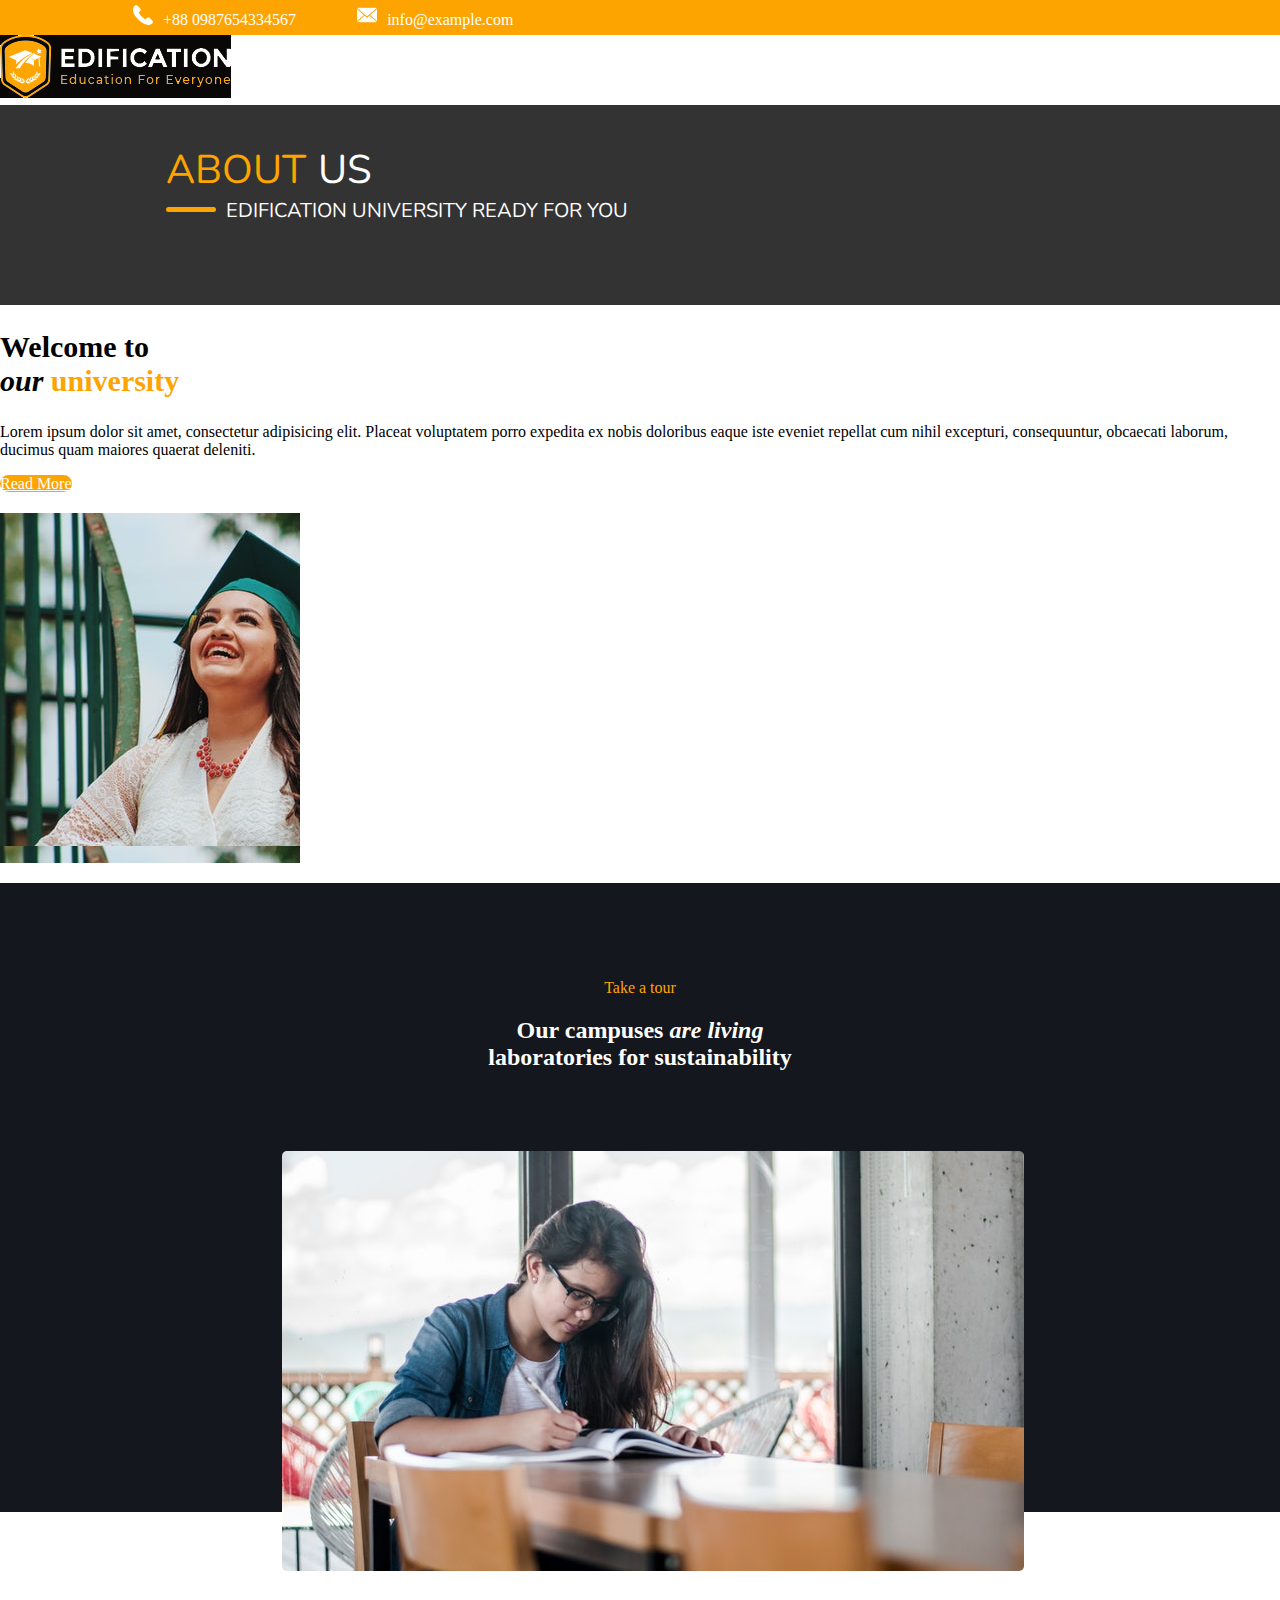
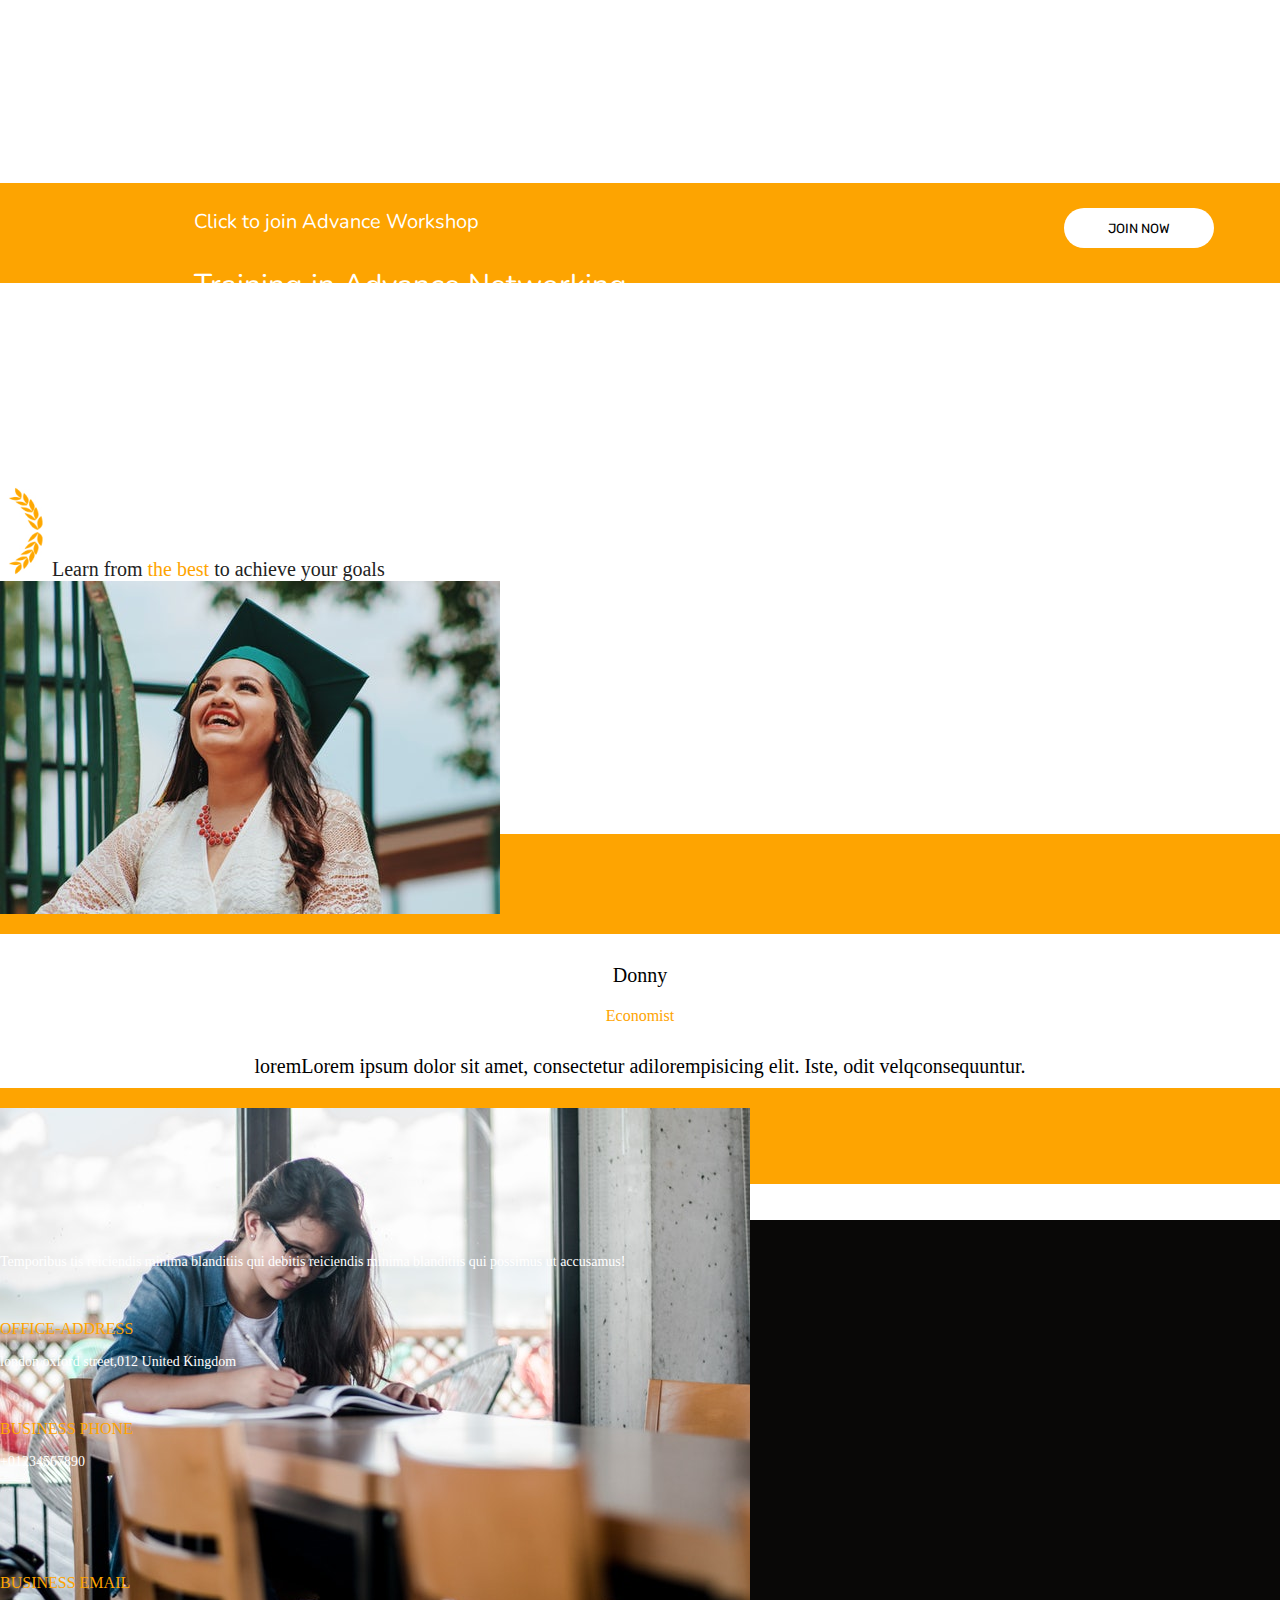
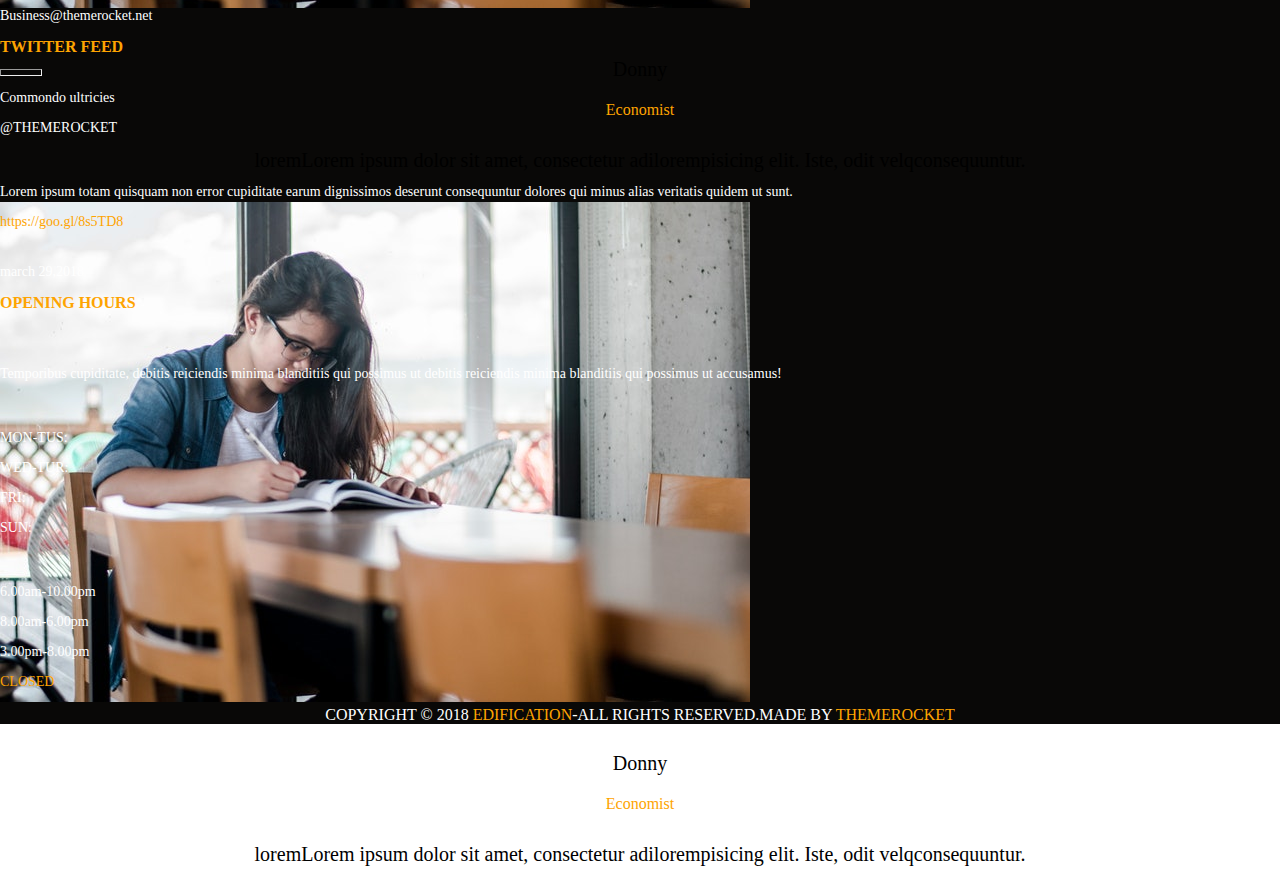
==== about.html @ 34a22690 "Added UI" ====
<html>

<head>
    <link href="https://fonts.googleapis.com/css?family=Nunito:400,700" rel="stylesheet">
    <link href="https://fonts.googleapis.com/css?family=Libre+Baskerville" rel="stylesheet">
    <link href="https://fonts.googleapis.com/css?family=Rubik" rel="stylesheet">

    <link rel="stylesheet" href="vendors/Bootstrap/css/bootstrap.min.css">
    <link rel="stylesheet" href="vendors/fontawesome/font-awesome-4.7.0/css/font-awesome.min.css">
    <link rel="stylesheet" href="css/stylesheet.css">
</head>

<body>
    <div class="header-strip">
        <div class="dot">
            <span class="icon"><img src="img/call-answer%20(1).png" height="20px" width="20px"></span><span class="number">+88 0987654334567</span>
            <span class="icon1"><img src="img/close-envelope.png" height="20px" width="20px"></span><span class="number">info@example.com</span>
        </div>
    </div>
    <nav class="navbar navbar navbar-inverse" style="border-radius: 0px;height:90px;">
        <!-- Brand and toggle get grouped for better mobile display -->
        <div class="container">
            <div class="navbar-header margin" style="border-radius: 0px;">
                <a class="navbar-brand" href="index.html"><img src="css/img/logo%20(1).png" class="image"></a>
            </div>

            <!-- Collect the nav links, forms, and other content for toggling -->
            <div class="collapse navbar-collapse navbar-ex1-collapse">

                <ul class="nav navbar-nav navbar-right change">

                    <li class="big"><a href="home.html" style="color:white;">HOME</a></li>
                    <li><a href="single-blog.html" style="color:white;">SINGLE-BLOG</a></li>
                    <li><a href="about.html" style="color:white;">ABOUT</a></li>
                    <li><a href="contact-us.html" style="color:white;">CONTACT</a></li>
                    <li><a href="blogpage.html" style="color:white;">BLOG</a></li>
                    <li><a href="story.html" style="color:white;">STORY</a></li>
                    <li><a href="#"><img src="css/img/shopping-cart-black-shape.png" height="20px" width="20px"></a></li>
                    <li><a href="#"><img src="css/img/musica-searcher.png" height="20px" width="20px"></a></li>



                </ul>


            </div>
            <!-- /.navbar-collapse -->
        </div>
    </nav>
    <div class="img-overlay">
        <div class="cover bg-parallax">
            <div class="overlay"></div>
            <div class="containers">
                <div class="something">
                    <div class="heading">
                        <span class="blog-text">ABOUT</span>&nbsp &nbsp<span class="blogs-text">US</span>
                    </div>
                    <div class="same-section">
                        <span class="add"></span><span class="text">EDIFICATION UNIVERSITY READY FOR YOU</span>
                    </div>

                </div>
            </div>
        </div>
    </div>
    <!--ABOUT SECTION-->
    <section id="about">
        <div class="container">
            <div class="row">
                <div class="about-cover">
                    <div class="col-md-5 col-md-offset-2">
                        <div class="about-heading">
                            <h2>Welcome to <br> <em>our</em> <span>university</span></h2>
                        </div>
                        <!--.about-heading-->
                        <div class="about-info">
                            <p>Lorem ipsum dolor sit amet, consectetur adipisicing elit. Placeat voluptatem porro expedita ex nobis doloribus eaque iste eveniet repellat cum nihil excepturi, consequuntur, obcaecati laborum, ducimus quam maiores quaerat deleniti.</p>
                        </div>
                        <!--.about-info-->
                        <div class="read-button">
                            <a href="" class="btn btn-sm btn-general" role="button">Read More</a>
                        </div>
                    </div>
                    <!--.col-md-6-->
                    <div class="col-md-5">
                        <div class="about-video">
                            <div class="box1">
                                <div class="social-icon">
                                    <i class="fa fa-play-circle-o fa-3x"></i>
                                </div>
                            </div>
                            <!--.box1-->
                        </div>
                        <!--.about-video-->
                    </div>
                    <!--.col-md-6-->
                </div>
                <!--.about-cover-->
            </div>
            <!--.row-->
        </div>
        <!--container-->
    </section>
    <!--END OF ABOUT SECTION-->
    <div class="clearfix"></div>
    <!--TOUR SECTION-->
    <section id="tour" class="tour-section">
        <div class="tour-cover">
            <div class="content-box">
                <p class="tour-line">Take a tour</p>
                <div class="tour-heading">
                    <h2>Our campuses <em> are living </em> <br> laboratories for sustainability</h2>
                </div>
                <!--.tour-heading-->
                <div class="box2">
                    <div class="social-icon">
                        <!--                       <img src="img/tour.jpg" alt="">-->
                        <i class="fa fa-play-circle-o fa-3x"></i>
                    </div>
                </div>
            </div>
        </div>
        <!--.tour-cover-->
    
    </section>
    <!--TOUR END OF SECTION-->
    <div class="clearfix"></div>

   <div class="joining" style="background: #fda401;">
   <div class="join-text">
    <p class="join">Click to join Advance Workshop</p>
    <p class="join1">Training in Advance Networking</p>
    </div>
    <button class="white-button">JOIN NOW</button>
 </div>
 <div class="clearfix"></div>
    <!--GOAL SECTION-->
    <section id="goal" class="your-goals">
       <div class="container">
               <div class="logo-cover">
              <img src="css/img/logo-1.PNG" alt="">
              <span class="logo-span-1">Learn from <span class="logo-span-2">the best</span> to achieve your goals</span>
           
          
          
        <div class="goals">
         <div class="goals-inner">
          
            <div class="row">
                <div class="col-md-3 col-md-offset-1">
                    
                     <div class="about-image-card img-responsive .small-bottom-margin">
                         <img src="css/img/img-5-graduate.jpg" class="img-responsive" alt="">
                     </div> <!-- about-image-->
                     <div class="cover1">
                     <div class="about-heading">
                        <p class="para">Donny</p>
                         <p class="para1"> economist</p>
                         
                         <p class="para2">loremLorem ipsum dolor sit amet, consectetur adilorempisicing elit. Iste, odit velqconsequuntur.</p>
                     </div><!-- about-heading-->
                 </div><!-- Col-md-3-->
            </div>
            
            
            
            <div class="col-md-3">
                    
                     <div class="about-image-card img-responsive .small-bottom-margin">
                         <img src="css/img/img-6girl-studying.jpg" class="img-responsive" alt="">
                     </div> <!-- about-image-->
                     <div class="cover1">
                     <div class="about-heading">
                        <p class="para">Donny</p>
                         <p class="para1"> economist</p>
                         
                         <p class="para2">loremLorem ipsum dolor sit amet, consectetur adilorempisicing elit. Iste, odit velqconsequuntur.</p>
                     </div><!-- about-heading-->
                 </div><!-- Col-md-3-->
            </div>
            
            
            
            <div class="col-md-3">
                    
                     <div class="about-image-card img-responsive .small-bottom-margin">
                         <img src="css/img/img-6girl-studying.jpg" class="img-responsive" alt="">
                     </div> <!-- about-image-->
                     <div class="cover1">
                     <div class="about-heading">
                        <p class="para">Donny</p>
                         <p class="para1"> economist</p>
                         
                         <p class="para2">loremLorem ipsum dolor sit amet, consectetur adilorempisicing elit. Iste, odit velqconsequuntur.</p>
                     </div><!-- about-heading-->
                 </div><!-- Col-md-3-->
            </div>
       </div>
       
       
       </div><!-- goals-inner -->
     </div><!--goals-->
           </div>
        </div>
    </section>
<br><br>
    <footer id="footer">
        <div class="footer-cover">
            <div class="container">
                <div class="row">
                    <div class="col-md-4">

                        <!--                   for logo-->
                        <div class="logo-cover">
                            
                        </div>
                        <!-- .heading-cover-->

                        <!--                  info  -->
                        <div class="desc-cover top-padding">
                            <div class="des">
                                <p class="ptext">Temporibus tis reiciendis minima blanditiis qui debitis reiciendis minima blanditiis qui possimus ut accusamus!</p>
                            </div>
                            <!--.desc-->
                        </div>
                        <!--.desc-cover-->

                        <!--               office-->
                        <div class="office top-padding">
                            <p class="header">office-address</p>
                            <p class="ptext">london oxford street,012 United Kingdom</p>
                        </div>
                        <!--.office-->


                        <!--               for phone numbers -->
                        <div class="col-sm-6 top-padding">
                            <p class="header">business phone</p>
                            <p class="ptext">+01234567890</p>


                            <!--                   social-icons-->
                            <ul class="social-list">

                                <li><a href="" class="facebook fa fa-facebook"><i></i></a></li>

                                <li><a href="" class="twitter fa fa-twitter"><i></i></a></li>

                                <li><a href="" class="browser fa fa-edge"><i></i></a></li>

                                <li><a href="" class="instagram fa fa-instagram"><i></i></a></li>
                            </ul>

                        </div>
                        <!--col-sm-6-->

                        <!--               Email-->
                        <div class="col-sm-6 top-padding">
                            <p class="header">business email</p>
                            <p class="ptext">Business&#64;themerocket.net</p>
                        </div>
                        <!--col-sm-6-->
                    </div>
                    <!-- .col-md-4-->

                    <div class="col-md-4">

                        <!--   2nd col-md-4 -->
                        <div class="heading-cover">
                            <h2 class="twitter-head">twitter feed</h2>
                            <hr>
                        </div>
                        <!-- .heading-cover-->

                        <!--                  info  -->
                        <div class="desc-cover">
                            <div class="des">
                                <p class=" fa fa-twitter twitter  ptext"> Commondo ultricies</p>
                                <p class="ptext">&#64;THEMEROCKET</p>
                            </div>
                            <!--.desc-->
                        </div>
                        <!--.desc-cover-->

                        <!--               office-->
                        <div class="info top-padding">
                            <p class="ptext">Lorem ipsum totam quisquam non error cupiditate earum dignissimos deserunt consequuntur dolores qui minus alias veritatis quidem ut sunt.</p>
                        </div>
                        <!--.office-->

                        <a href="" class="ptext link-style">https://goo.gl/8s5TD8</a>

                        <p class="ptext fa fa-clock-o date"> march 29,2018</p>

                    </div>
                    <!-- .col-md-4-->

                    <div class="col-md-4">

                        <!-- 3rd col-md-4-->
                        <div class="heading-cover">
                            <h2 class="twitter-head"> Opening Hours</h2>
                            <hr>
                        </div>
                        <!-- .heading-cover-->

                        <!--                  info  -->
                        <div class="desc-cover top-padding">
                            <div class="des">
                                <p class="ptext">Temporibus cupiditate, debitis reiciendis minima blanditiis qui possimus ut debitis reiciendis minima blanditiis qui possimus ut accusamus!</p>
                            </div>
                            <!--.desc-->
                        </div>
                        <!--.desc-cover-->

                        <!--               for days -->
                        <div class="col-sm-6 top-padding">
                            <p class="ptext days">Mon-Tus:</p>
                            <p class="ptext days">wed-tur:</p>
                            <p class="ptext days">fri:</p>
                            <p class="ptext days">sun:</p>
                        </div>
                        <!--col-sm-6-->

                        <!--               timmings-->
                        <div class="col-sm-6 top-padding">
                            <p class="ptext time">6.00am-10.00pm</p>

                            <p class="ptext time">8.00am-6.00pm</p>

                            <p class="ptext time">3.00pm-8.00pm</p>

                            <p class="ptext ytext">closed</p>
                        </div>
                        <!--col-sm-6-->
                    </div>
                    <!-- .col-md-4-->


                </div>
                <!-- .row-->


                <div class="row">
                    <p class="copyright-text">copyright &copy; 2018 <span class="footer-span">edification</span>-all rights reserved.made by <span class="footer-span">themerocket</span ></p>
            </div>
        </div><!--. container-->
     </div><!--.footer-cover --> 
</footer>

    <script src="vendors/Bootstrap/js/bootstrap.min.js"></script>
    <script src="js/script.js"></script>
</body>

</html>
---- css/stylesheet.css ----
/*===========================================================================================================                                           GENERAL SECTION
===========================================================================================================*/

html,body{
    height: 100%;
    
}

/*===========================================================================================================                                           BUTTON SECTION
===========================================================================================================*/

.btn-general{
    background: #fea401;
    color: #fff;
    border-radius: 30px;
    font-size: 16px;
}


body{
    margin:0px;
    padding:0px;
    
}
.containers{
    margin-left:13%;
}
.header-strip{
    background-color: #fda401;
    width:100%;
    height:35px;
}
.dot{
    padding:5px;
    margin-left:10%;
    color: white;
}

.number{
    margin-left:10px;
    margin-bottom:-20px;
}
.icon1{
    margin-left:5%;
}
.change{
    margin-top:2%;
}
.cover{
    margin-top:-20px;
    background-image: url('../img/home.jpg');
    width:100%;
    height:200px;

    box-shadow:inset 1px black;
    
}
.bg-parallax{
    background-repeat:no-repeat;
    background-size: cover;
    background-position: center;
    /*only can be used in css not in html imgsrc*/
    background-attachment: fixed;
}

.img-overlay{
    position:relative;
}
.overlay{
    position: absolute;
    top: 0;
    left: 0;
    width: 100%;
    height:200px;
    background: rgba(0, 0, 0, 0.8);
}

.something{
    position:absolute;
    margin-top:3%;
    
}
.blog-text{
    font-family: nunito;
    color:#fda401;
    font-size:40px;
    
}
.blogs-text{
    font-family: nunito;
    color:white;
    font-size:40px;
}
.same-section{
    width:1000px;
}
.add{
    border:none;
    position:absolute;    
    background-color: #fda401;
    width:50px;
    height:5px;
    border-radius: 25px;
    margin-top:10px;
    
}
.text{
    font-family: nunito;
    position: absolute;
    font-size:20px;
    color:white;
    margin-left:60px;
    
}

/*===========================================================================================================                                          ABOUT SECTION
===========================================================================================================*/
.about-heading{
    font-size: 20px;
}
.about-heading span{
    color: #fea401;
}
.box1{
    background:url("img/img-5-graduate.jpg");
    padding-top: 100px;
    margin: 20px 0;
    width: 300px;
    height: 250px;
    color: #fff;
}
.about-cover{
    margin-left: 50px 0;
}

/*===========================================================================================================                                         TOUR SECTION
===========================================================================================================*/
.tour-section{
    height: 100%;
}
.tour-cover{
    background-color: #14171d;
    height: 61%;
    padding-top: 80px;
}
.tour-line{
    color: #fea401;
}
.content-box{
    color: #fff;
    text-align: center;
}
.content-box em{
    font-style: italic;
}
.box2{
    background:url("img/img-6girl-studying.jpg");
    padding-top: 120px;
    margin-left: 22%;
    width: 58%;
    height: 300px;
    border-radius: 5px;
}
.tour-heading{
    padding-bottom: 60px;
}
.joining{
    background-color: #fda401;
    width:100%;
    height:100px;
}
.join{
    font-size:20px;
    color:white;
    font-family: nunito;
    padding-top:5px;
    padding-left:13%;
}
.join-text{
    float:left;
    width:1000px;
    margin-left:5%;
    
}
.join1{
    font-size:30px;
    color:white;
    font-family: nunito;
    padding-left:13%;
}
.white-button{
    float:left;
    font-family: rubik;
    background: white;
    border-radius: 25px;
    color:black;
    margin-top:2%;
    border:none;
    width:150px;
    height:40px;
    
}
.clearfix::after{
    display:table;
    clear:both;
    content:"";
}
/*===========================================================================================================                                         GOAL SECTION
===========================================================================================================*/

/*contact-cards*/
.about-information{
    font-weight:300;
}
.goal-inner{
    margin-left: 40px
}
.para{
  font-weight: 500;
    font-size: 20px;
     padding-top: 30px;
/*    padding: 5px 0;*/
    text-transform: capitalize;
    text-align: center;
}
.para1{
    color: #FEA401;
    text-transform: capitalize;
    font-size: 16px;
   text-align: center;
}
.para2{
    text-align: center;
    padding: 10px;
}
.cover1{
   background-color: #fff; 
}
.your-goals{
    margin-top: 150px;
}
.goals{
    width: 100%;
    height: 67%;
    background-color: #FEA401;
}
.goals-inner{
    width: 100%;
    height: 42%;
/*    height: -30%;*/
    background-color: #fff;
}
.logo-span-1{
    font-size: 20px;
    color: #222;
}
.logo-span-11{
    margin-top: -100px;
}
.logo-span-2{
    font-size: 20px;
    color: #FEA401;
}
/*===========================================================================================================                                         FOOTER SECTION
===========================================================================================================*/
.top-padding{
    padding-top: 20px;
}
.footer-cover{

    background-color: #090807;
}
.header{
    color:#FEA401;
    text-transform: uppercase;
    font-size: 16px;
}
.ptext{
    font-size: 14px;
    color: #fff;
}

/*social-icons*/

.social-list li{
    list-style: none;
    display: inline-block;
    width: 32px;
    height: 32px;
/*
    margin-right: 6px;
    margin-top: 10px;
*/
}
a{
    color: #fff;
}
/*
.social-list .facebook .browser .twitter .youtube{
    color: #fff;
}
*/

.facebook .browser .twitter .youtube:hover,
.facebook .browser .twitter .youtube:focus{
    color: #FEA401;
}

hr{
    content: "";
    width: 40px;
    height: 5px;
    color: #fff;
    margin: 0;
/*    text-align: left;*/
}
.heading-cover .twitter-head{
    color:#FEA401;
    text-transform: uppercase;
    font-size: 16px;
}
.link-style{
    list-style: none;
    text-decoration: none;
    color: #FEA401;
    display: block;
}
.date{
    padding-top: 20px;
}

.days{
    text-transform: uppercase;
}
.ytext{
    color: #FEA401;
    text-transform: uppercase;
}
.copyright-text{
    text-align: center;
    color: #fff;
    text-transform: uppercase;
}
.footer-span{
    text-align: center;
    color: #FEA401;
    text-transform: uppercase;
}

/*contact-cards*/
.about-information{
    font-weight:300;
}
.goal-section{
    height: 100%;
}
.goal-inner{
    margin-left: 40px
}
.para{
  font-weight: 500;
    font-size: 20px;
     padding-top: 30px;
/*    padding: 5px 0;*/
    text-transform: capitalize;
    text-align: center;
}
.para1{
    color: #FEA401;
    text-transform: capitalize;
    font-size: 16px;
   text-align: center;
}
.para2{
    text-align: center;
    padding: 10px;
}
.cover{
   background-color: #fff; 
}
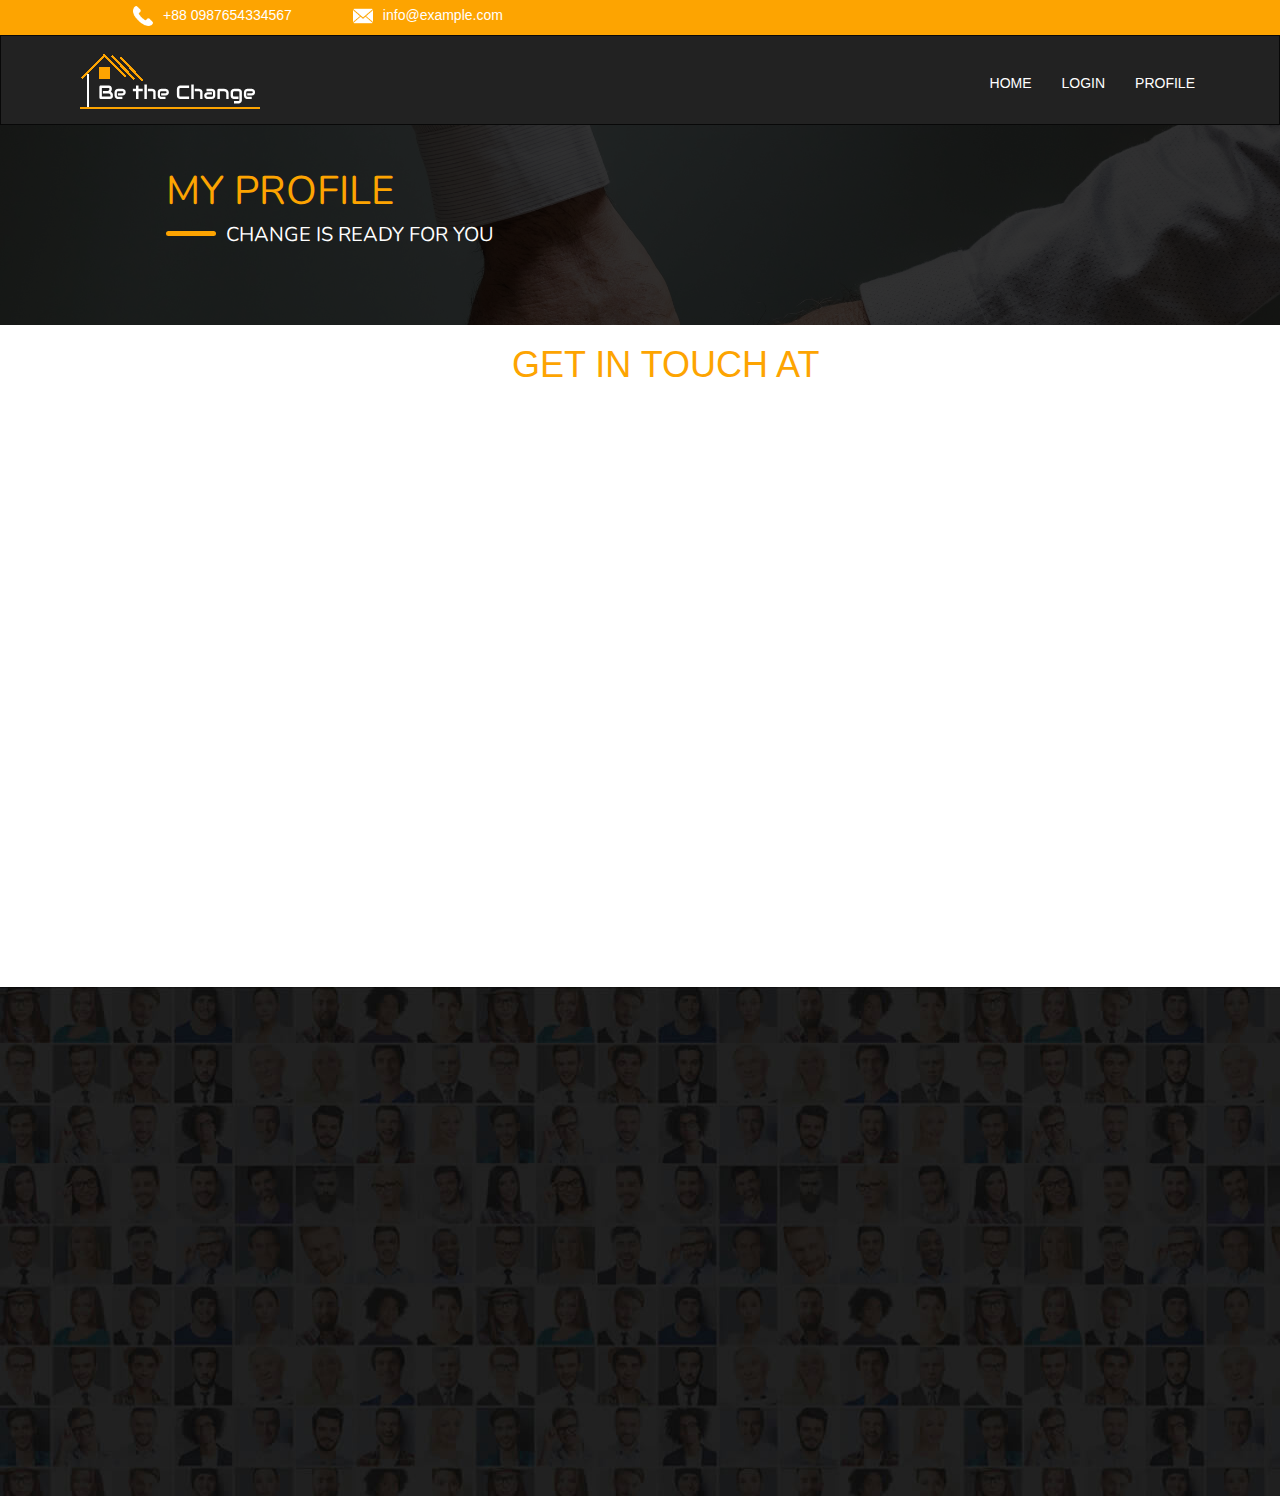
==== commit 60baabc4: "done" ====
--- a/about.html
+++ b/about.html
@@ -1,27 +1,30 @@
 <html>
-
-<head>
+    <head>
+        <title>blog</title>
     <link href="https://fonts.googleapis.com/css?family=Nunito:400,700" rel="stylesheet">
-    <link href="https://fonts.googleapis.com/css?family=Libre+Baskerville" rel="stylesheet">
-    <link href="https://fonts.googleapis.com/css?family=Rubik" rel="stylesheet">
-
-    <link rel="stylesheet" href="vendors/Bootstrap/css/bootstrap.min.css">
-    <link rel="stylesheet" href="vendors/fontawesome/font-awesome-4.7.0/css/font-awesome.min.css">
-    <link rel="stylesheet" href="css/stylesheet.css">
-</head>
-
-<body>
-    <div class="header-strip">
+    <link href="https://fonts.googleapis.com/css?family=Libre+Baskerville:400,400i" rel="stylesheet">
+    <link rel="stylesheet" href="vendors/bootstrap/css/bootstrap.min.css">
+    <link rel="stylesheet" href="vendors/OwlCarousel2-2.3.4/dist/assets/owl.carousel.min.css">
+        <link rel="stylesheet" href="vendors/assets/owl.theme.default.css">
+        <link rel="stylesheet" href="vendors/OwlCarousel2-2.3.4/dist/owl.carousel.min.js">
+        
+    
+    <link href="vendors/WOW-master/dist/wow.min.js">
+    <link rel="stylesheet" href="css/profile.css">
+    </head>
+    <body>
+        <div class="header-strip">
         <div class="dot">
-            <span class="icon"><img src="img/call-answer%20(1).png" height="20px" width="20px"></span><span class="number">+88 0987654334567</span>
-            <span class="icon1"><img src="img/close-envelope.png" height="20px" width="20px"></span><span class="number">info@example.com</span>
+        <span class="icon"><img src="img/call-answer%20(1).png" height="20px" width="20px"></span><span class="number">+88 0987654334567</span>
+        <span class="icon1"><img src="img/close-envelope.png" height="20px" width="20px"></span><span class="number">info@example.com</span>
         </div>
-    </div>
-    <nav class="navbar navbar navbar-inverse" style="border-radius: 0px;height:90px;">
+        </div>
+        <div class="clearfix"></div>
+        <nav class="navbar navbar navbar-inverse" style="border-radius: 0px;height:90px;">
         <!-- Brand and toggle get grouped for better mobile display -->
         <div class="container">
             <div class="navbar-header margin" style="border-radius: 0px;">
-                <a class="navbar-brand" href="index.html"><img src="css/img/logo%20(1).png" class="image"></a>
+                <a class="navbar-brand" href="index.php"><img src="css/img/mylogo.png" style="margin-top:-70px;"></a>
             </div>
 
             <!-- Collect the nav links, forms, and other content for toggling -->
@@ -29,15 +32,13 @@
 
                 <ul class="nav navbar-nav navbar-right change">
 
-                    <li class="big"><a href="home.html" style="color:white;">HOME</a></li>
-                    <li><a href="single-blog.html" style="color:white;">SINGLE-BLOG</a></li>
-                    <li><a href="about.html" style="color:white;">ABOUT</a></li>
-                    <li><a href="contact-us.html" style="color:white;">CONTACT</a></li>
-                    <li><a href="blogpage.html" style="color:white;">BLOG</a></li>
-                    <li><a href="story.html" style="color:white;">STORY</a></li>
-                    <li><a href="#"><img src="css/img/shopping-cart-black-shape.png" height="20px" width="20px"></a></li>
-                    <li><a href="#"><img src="css/img/musica-searcher.png" height="20px" width="20px"></a></li>
-
+                    <li class="big"><a href="index.php" style="color:white;">HOME</a></li>
+                    
+                    <li><a href="login.html" style="color:white;">LOGIN</a></li>
+                    <li><a href="profile.html" style="color:white;">PROFILE</a></li>
+                   
+                    
+                    
 
 
                 </ul>
@@ -47,309 +48,124 @@
             <!-- /.navbar-collapse -->
         </div>
     </nav>
+    
     <div class="img-overlay">
         <div class="cover bg-parallax">
-            <div class="overlay"></div>
-            <div class="containers">
-                <div class="something">
-                    <div class="heading">
-                        <span class="blog-text">ABOUT</span>&nbsp &nbsp<span class="blogs-text">US</span>
-                    </div>
-                    <div class="same-section">
-                        <span class="add"></span><span class="text">EDIFICATION UNIVERSITY READY FOR YOU</span>
-                    </div>
-
+        <div class="overlay"></div>
+          <div class="containers">
+           <div class="something">
+               <div class="heading">
+                   <span class="blog-text">MY PROFILE</span>
+               </div>
+               <div class="same-section">
+                <span class="add"></span><span class="text">CHANGE IS READY FOR YOU</span>
                 </div>
+        
             </div>
+           </div>
         </div>
     </div>
-    <!--ABOUT SECTION-->
-    <section id="about">
-        <div class="container">
-            <div class="row">
-                <div class="about-cover">
-                    <div class="col-md-5 col-md-offset-2">
-                        <div class="about-heading">
-                            <h2>Welcome to <br> <em>our</em> <span>university</span></h2>
-                        </div>
-                        <!--.about-heading-->
-                        <div class="about-info">
-                            <p>Lorem ipsum dolor sit amet, consectetur adipisicing elit. Placeat voluptatem porro expedita ex nobis doloribus eaque iste eveniet repellat cum nihil excepturi, consequuntur, obcaecati laborum, ducimus quam maiores quaerat deleniti.</p>
-                        </div>
-                        <!--.about-info-->
-                        <div class="read-button">
-                            <a href="" class="btn btn-sm btn-general" role="button">Read More</a>
-                        </div>
-                    </div>
-                    <!--.col-md-6-->
-                    <div class="col-md-5">
-                        <div class="about-video">
-                            <div class="box1">
-                                <div class="social-icon">
-                                    <i class="fa fa-play-circle-o fa-3x"></i>
-                                </div>
-                            </div>
-                            <!--.box1-->
-                        </div>
-                        <!--.about-video-->
-                    </div>
-                    <!--.col-md-6-->
+<div class="clearfix"></div>
+<h1 class="text-align:center" style="color:#fda401;margin-left:40%;padding:"30px"> GET IN TOUCH AT</h1>
+
+<div class="mapouter" style="margin-left :18%;margin-top: 3%">
+    <div class="gmap_canvas">
+        <iframe width="985" height="500" id="gmap_canvas" src="https://maps.google.com/maps?q=vivekanand%20education%20society%20%20institute%20of%20technology&t=&z=15&ie=UTF8&iwloc=&output=embed" frameborder="0" scrolling="no" marginheight="0" marginwidth="0"></iframe>
+        <a href="https://www.embedgooglemap.net"></a>
+    </div>
+    <style>.mapouter{text-align:right;height:500px;width:985px;}.gmap_canvas {overflow:hidden;background:none!important;height:500px;width:100%;}</style>
+</div>
+      <!-- <section id="profile">
+          <div class="left-profile"><img src="css/img/user.png" class="img-responsive" width="250px" height="250px"></div>
+          <div class="right-profile">
+          <div class="card-container">
+           <h1>My Profile</h1>
+           <hr class="rule">
+            <form>
+                
+                Name : <input type="text" class="name" id="name"><br>
+                Address : <input type="text" class="name" id="name"><br>
+                Email : <input type="text" class="name" id="name"><br>
+                Phone : <input type="text" class="name" id="name">
+                
+                
+            </form>
+            </div>
+    
+              
+          </div>
+        </section> -->
+  <div class="clearfix"></div>
+   <section id="team">
+           <div class="content-box">
+               <div class="content-title wow animated fadeInDown" data-wow-duration="1s" data-wow-delay=".3s">
+                   <h2 class="text-heading text-center">NGO's Associated With</h2>
+                   <div class="content-title-underline"></div>
+                   
+               </div>
+               <div class="container">
+                   <div class="row wow animated fadeInUp" data-wow-duration="1s" data-wow-delay=".3s">
+                   <div class="col-md-12">
+                      <div class="team-members owl-one owl-carousel owl-theme">
+                       <div class="team-member">
+                          <img src="css/img/ngo1.JPG" alt="Team Member 1" width="300px" height="250px">
+                          <div class="team-member-info text-center">
+                              <h4 class="team-member-name">Your NGO</h4>
+                              
+                              
+                          </div><!--.team-member-info-->
+                           
+                       </div><!--.team-member-->
+                       <div class="team-member">
+                          <img src="css/img/ngo3.gif" alt="Team Member 1" width="300px" height="250px">
+                          <div class="team-member-info text-center">
+                              <h4 class="team-member-name">YourStory NGO</h4>
+                              
+                              
+                          </div><!--.team-member-info-->
+                           
+                       </div><!--.team-member-->
+                       <div class="team-member">
+                          <img src="css/img/ngo2.jpg" alt="Team Member 1" width="300px" height="250px">
+                          <div class="team-member-info text-center">
+                              <h4 class="team-member-name">We NGO</h4>
+                              
+                              
+                          </div><!--.team-member-info-->
+                           
+                       </div><!--.team-member-->
+                       <div class="team-member">
+                          <img src="css/img/ngo1.JPG" alt="Team Member 1" width="300px" height="250px">
+                          <div class="team-member-info text-center">
+                              <h4 class="team-member-name">Kranti NGO</h4>
+                              
+                              
+                          </div><!--.team-member-info-->
+                           
+                       </div><!--.team-member-->
+                       
+                       </div>
+                   </div>
+                   
                 </div>
-                <!--.about-cover-->
-            </div>
-            <!--.row-->
-        </div>
-        <!--container-->
-    </section>
-    <!--END OF ABOUT SECTION-->
-    <div class="clearfix"></div>
-    <!--TOUR SECTION-->
-    <section id="tour" class="tour-section">
-        <div class="tour-cover">
-            <div class="content-box">
-                <p class="tour-line">Take a tour</p>
-                <div class="tour-heading">
-                    <h2>Our campuses <em> are living </em> <br> laboratories for sustainability</h2>
-                </div>
-                <!--.tour-heading-->
-                <div class="box2">
-                    <div class="social-icon">
-                        <!--                       <img src="img/tour.jpg" alt="">-->
-                        <i class="fa fa-play-circle-o fa-3x"></i>
-                    </div>
-                </div>
-            </div>
-        </div>
-        <!--.tour-cover-->
-    
-    </section>
-    <!--TOUR END OF SECTION-->
-    <div class="clearfix"></div>
+               </div>
+           </div>
+        </section>         
 
-   <div class="joining" style="background: #fda401;">
-   <div class="join-text">
-    <p class="join">Click to join Advance Workshop</p>
-    <p class="join1">Training in Advance Networking</p>
-    </div>
-    <button class="white-button">JOIN NOW</button>
- </div>
- <div class="clearfix"></div>
-    <!--GOAL SECTION-->
-    <section id="goal" class="your-goals">
-       <div class="container">
-               <div class="logo-cover">
-              <img src="css/img/logo-1.PNG" alt="">
-              <span class="logo-span-1">Learn from <span class="logo-span-2">the best</span> to achieve your goals</span>
-           
-          
-          
-        <div class="goals">
-         <div class="goals-inner">
-          
-            <div class="row">
-                <div class="col-md-3 col-md-offset-1">
-                    
-                     <div class="about-image-card img-responsive .small-bottom-margin">
-                         <img src="css/img/img-5-graduate.jpg" class="img-responsive" alt="">
-                     </div> <!-- about-image-->
-                     <div class="cover1">
-                     <div class="about-heading">
-                        <p class="para">Donny</p>
-                         <p class="para1"> economist</p>
-                         
-                         <p class="para2">loremLorem ipsum dolor sit amet, consectetur adilorempisicing elit. Iste, odit velqconsequuntur.</p>
-                     </div><!-- about-heading-->
-                 </div><!-- Col-md-3-->
-            </div>
-            
-            
-            
-            <div class="col-md-3">
-                    
-                     <div class="about-image-card img-responsive .small-bottom-margin">
-                         <img src="css/img/img-6girl-studying.jpg" class="img-responsive" alt="">
-                     </div> <!-- about-image-->
-                     <div class="cover1">
-                     <div class="about-heading">
-                        <p class="para">Donny</p>
-                         <p class="para1"> economist</p>
-                         
-                         <p class="para2">loremLorem ipsum dolor sit amet, consectetur adilorempisicing elit. Iste, odit velqconsequuntur.</p>
-                     </div><!-- about-heading-->
-                 </div><!-- Col-md-3-->
-            </div>
-            
-            
-            
-            <div class="col-md-3">
-                    
-                     <div class="about-image-card img-responsive .small-bottom-margin">
-                         <img src="css/img/img-6girl-studying.jpg" class="img-responsive" alt="">
-                     </div> <!-- about-image-->
-                     <div class="cover1">
-                     <div class="about-heading">
-                        <p class="para">Donny</p>
-                         <p class="para1"> economist</p>
-                         
-                         <p class="para2">loremLorem ipsum dolor sit amet, consectetur adilorempisicing elit. Iste, odit velqconsequuntur.</p>
-                     </div><!-- about-heading-->
-                 </div><!-- Col-md-3-->
-            </div>
-       </div>
-       
-       
-       </div><!-- goals-inner -->
-     </div><!--goals-->
-           </div>
-        </div>
-    </section>
-<br><br>
-    <footer id="footer">
-        <div class="footer-cover">
-            <div class="container">
-                <div class="row">
-                    <div class="col-md-4">
-
-                        <!--                   for logo-->
-                        <div class="logo-cover">
-                            
-                        </div>
-                        <!-- .heading-cover-->
-
-                        <!--                  info  -->
-                        <div class="desc-cover top-padding">
-                            <div class="des">
-                                <p class="ptext">Temporibus tis reiciendis minima blanditiis qui debitis reiciendis minima blanditiis qui possimus ut accusamus!</p>
-                            </div>
-                            <!--.desc-->
-                        </div>
-                        <!--.desc-cover-->
-
-                        <!--               office-->
-                        <div class="office top-padding">
-                            <p class="header">office-address</p>
-                            <p class="ptext">london oxford street,012 United Kingdom</p>
-                        </div>
-                        <!--.office-->
-
-
-                        <!--               for phone numbers -->
-                        <div class="col-sm-6 top-padding">
-                            <p class="header">business phone</p>
-                            <p class="ptext">+01234567890</p>
-
-
-                            <!--                   social-icons-->
-                            <ul class="social-list">
-
-                                <li><a href="" class="facebook fa fa-facebook"><i></i></a></li>
-
-                                <li><a href="" class="twitter fa fa-twitter"><i></i></a></li>
-
-                                <li><a href="" class="browser fa fa-edge"><i></i></a></li>
-
-                                <li><a href="" class="instagram fa fa-instagram"><i></i></a></li>
-                            </ul>
-
-                        </div>
-                        <!--col-sm-6-->
-
-                        <!--               Email-->
-                        <div class="col-sm-6 top-padding">
-                            <p class="header">business email</p>
-                            <p class="ptext">Business&#64;themerocket.net</p>
-                        </div>
-                        <!--col-sm-6-->
-                    </div>
-                    <!-- .col-md-4-->
-
-                    <div class="col-md-4">
-
-                        <!--   2nd col-md-4 -->
-                        <div class="heading-cover">
-                            <h2 class="twitter-head">twitter feed</h2>
-                            <hr>
-                        </div>
-                        <!-- .heading-cover-->
-
-                        <!--                  info  -->
-                        <div class="desc-cover">
-                            <div class="des">
-                                <p class=" fa fa-twitter twitter  ptext"> Commondo ultricies</p>
-                                <p class="ptext">&#64;THEMEROCKET</p>
-                            </div>
-                            <!--.desc-->
-                        </div>
-                        <!--.desc-cover-->
-
-                        <!--               office-->
-                        <div class="info top-padding">
-                            <p class="ptext">Lorem ipsum totam quisquam non error cupiditate earum dignissimos deserunt consequuntur dolores qui minus alias veritatis quidem ut sunt.</p>
-                        </div>
-                        <!--.office-->
-
-                        <a href="" class="ptext link-style">https://goo.gl/8s5TD8</a>
-
-                        <p class="ptext fa fa-clock-o date"> march 29,2018</p>
-
-                    </div>
-                    <!-- .col-md-4-->
-
-                    <div class="col-md-4">
-
-                        <!-- 3rd col-md-4-->
-                        <div class="heading-cover">
-                            <h2 class="twitter-head"> Opening Hours</h2>
-                            <hr>
-                        </div>
-                        <!-- .heading-cover-->
-
-                        <!--                  info  -->
-                        <div class="desc-cover top-padding">
-                            <div class="des">
-                                <p class="ptext">Temporibus cupiditate, debitis reiciendis minima blanditiis qui possimus ut debitis reiciendis minima blanditiis qui possimus ut accusamus!</p>
-                            </div>
-                            <!--.desc-->
-                        </div>
-                        <!--.desc-cover-->
-
-                        <!--               for days -->
-                        <div class="col-sm-6 top-padding">
-                            <p class="ptext days">Mon-Tus:</p>
-                            <p class="ptext days">wed-tur:</p>
-                            <p class="ptext days">fri:</p>
-                            <p class="ptext days">sun:</p>
-                        </div>
-                        <!--col-sm-6-->
-
-                        <!--               timmings-->
-                        <div class="col-sm-6 top-padding">
-                            <p class="ptext time">6.00am-10.00pm</p>
-
-                            <p class="ptext time">8.00am-6.00pm</p>
-
-                            <p class="ptext time">3.00pm-8.00pm</p>
-
-                            <p class="ptext ytext">closed</p>
-                        </div>
-                        <!--col-sm-6-->
-                    </div>
-                    <!-- .col-md-4-->
-
-
-                </div>
-                <!-- .row-->
-
-
-                <div class="row">
-                    <p class="copyright-text">copyright &copy; 2018 <span class="footer-span">edification</span>-all rights reserved.made by <span class="footer-span">themerocket</span ></p>
-            </div>
-        </div><!--. container-->
-     </div><!--.footer-cover --> 
-</footer>
-
-    <script src="vendors/Bootstrap/js/bootstrap.min.js"></script>
-    <script src="js/script.js"></script>
-</body>
-
-</html>
+       <script src="vendors/jquery/jquery-3.3.1.min.js"></script>
+        <!--Bootstrap Script-->
+        <script src="vendors/bootstrap/js/bootstrap.min.js"></script>
+        <!--END OF CORE JS-->
+        <!--Custom Js-->
+        <script src="vendors/WOW-master/dist/wow.min.js"></script>
+        <script src="vendors/jquery.magnific-popup.min.js"></script>
+        <script src="vendors/owl.carousel.min.js"></script>
+        <script src="vendors/jquery.waypoints.min.js"></script>
+        <script src="vendors/jquery.counterup.min.js"></script>
+        <script src="vendors/jquery-ui.min.js"></script>
+        <script src="js/script.js"></script>
+ 
+        
+ 
+    </body>
+</html>--- a/css/profile.css
+++ b/css/profile.css
@@ -0,0 +1,235 @@
+body{
+    margin:0px;
+    padding:0px;
+    
+}
+.containers{
+    margin-left:13%;
+}
+.header-strip{
+    background-color: #fda401;
+    width:100%;
+    height:35px;
+}
+.dot{
+    padding:5px;
+    margin-left:10%;
+    color: white;
+}
+
+.number{
+    margin-left:10px;
+    margin-bottom:-20px;
+}
+.icon1{
+    margin-left:5%;
+}
+.change{
+    margin-top:2%;
+}
+.cover{
+    margin-top:-20px;
+    background-image: url("img/rawpixel-587848-unsplash.jpg");
+    width:100%;
+    height:200px;
+
+    box-shadow:inset 1px black;
+    
+}
+.bg-parallax{
+    background-repeat:no-repeat;
+    background-size: cover;
+    background-position: center;
+    /*only can be used in css not in html imgsrc*/
+    background-attachment: fixed;
+}
+
+.img-overlay{
+    position:relative;
+}
+.overlay{
+    position: absolute;
+    top: 0;
+    left: 0;
+    width: 100%;
+    height:200px;
+    background: rgba(0, 0, 0, 0.8);
+}
+
+.something{
+    position:absolute;
+    margin-top:3%;
+    
+}
+.blog-text{
+    font-family: nunito;
+    color:#fda401;
+    font-size:40px;
+    
+}
+.blogs-text{
+    font-family: nunito;
+    color:white;
+    font-size:40px;
+}
+.same-section{
+    width:1000px;
+}
+.add{
+    border:none;
+    position:absolute;    
+    background-color: #fda401;
+    width:50px;
+    height:5px;
+    border-radius: 25px;
+    margin-top:10px;
+    
+}
+.text{
+    font-family: nunito;
+    position: absolute;
+    font-size:20px;
+    color:white;
+    margin-left:60px;
+    
+}
+.section2{
+    
+    background: #ecf5f6;
+    width:100%;
+    height:1200px;
+    
+}
+.cards{
+    margin-left:10%;
+    box-shadow:2px 2px #aaa;
+}
+.contain{
+    margin-top:10%;
+    margin-left:3%;
+    background: white;
+    padding:0px;
+    height:500px;
+    box-shadow:2px 2px #aaa;
+}
+.big-container{
+    margin:0px;
+    padding:0px;
+    height:230px;
+    background: url("img/img3phone.jpg");
+    
+    
+}
+
+
+
+all{
+    position: absolute;
+    background:white;
+    margin-left:5px;
+    width:53px;
+    height:0.8px;
+    margin-top:5px;
+    
+}
+.row{
+    margin-top:40px;
+}
+.image1{
+    float:left;
+    margin-top:10px;
+    opacity:0.7;
+    
+}
+
+.clearfix:after{
+    content:"";
+    clear:both;
+    display:block;
+    
+}
+.para1{
+    font-family: "Poppins";
+    font-size:1em;
+    margin-top:28px;
+}
+.para2{
+    font-family: "Poppins";
+    font-size:1em;
+    margin-top:20px;
+    margin-bottom:20px;
+}
+.designers{
+    margin-top:78px;
+}
+.para3{
+    font-family: "Poppins";
+    font-size:17px;
+    font-weight: bold;
+    margin-top:15px;
+}
+.left-profile{
+    float:left;
+    margin-left:12%;
+    margin-top:7%;
+}
+.right-profile{
+    float:left;
+    margin-left:12%;
+    margin-top:5%;
+    
+}
+.card-container{
+    background: white;
+    border:2px solid #fda401;
+    padding:20px;
+    height:300px;
+    width:650px;
+    box-shadow:0 25px 30px rgba(0,0,0,0.3);
+    font-size:20px;
+}
+.rule{
+    background: #fda401;
+    width:100%;
+    height:0.5%;
+}
+input{
+    outline:none;
+    border:0px;
+    height:40px;
+    width:300px;
+    border-bottom:1px solid white;
+    margin:0px;
+    font-size:15px;
+     
+}
+.content-box{
+    margin-top:5%;
+    background:url("img/bg-testimonials.jpg");
+    color:white;
+}
+.team-member{
+    margin:0 15px;
+}
+.team-member-info{
+    padding:10px 0 30px 0;
+}
+h4.team-member-name{
+    font-size: 22px;
+    font-weight: 700;
+    letter-spacing: 1px;
+    padding-top: 2px;
+}
+h4.team-member-designation{
+    color:#34C6D3;
+    font-size:15px;
+    font-style:italic;
+    font-weight:700;
+    letter-spacing: 1px;
+    margin-top: 5px;
+    
+}
+.text-heading{
+    padding:30px;
+    color:#fda401;
+}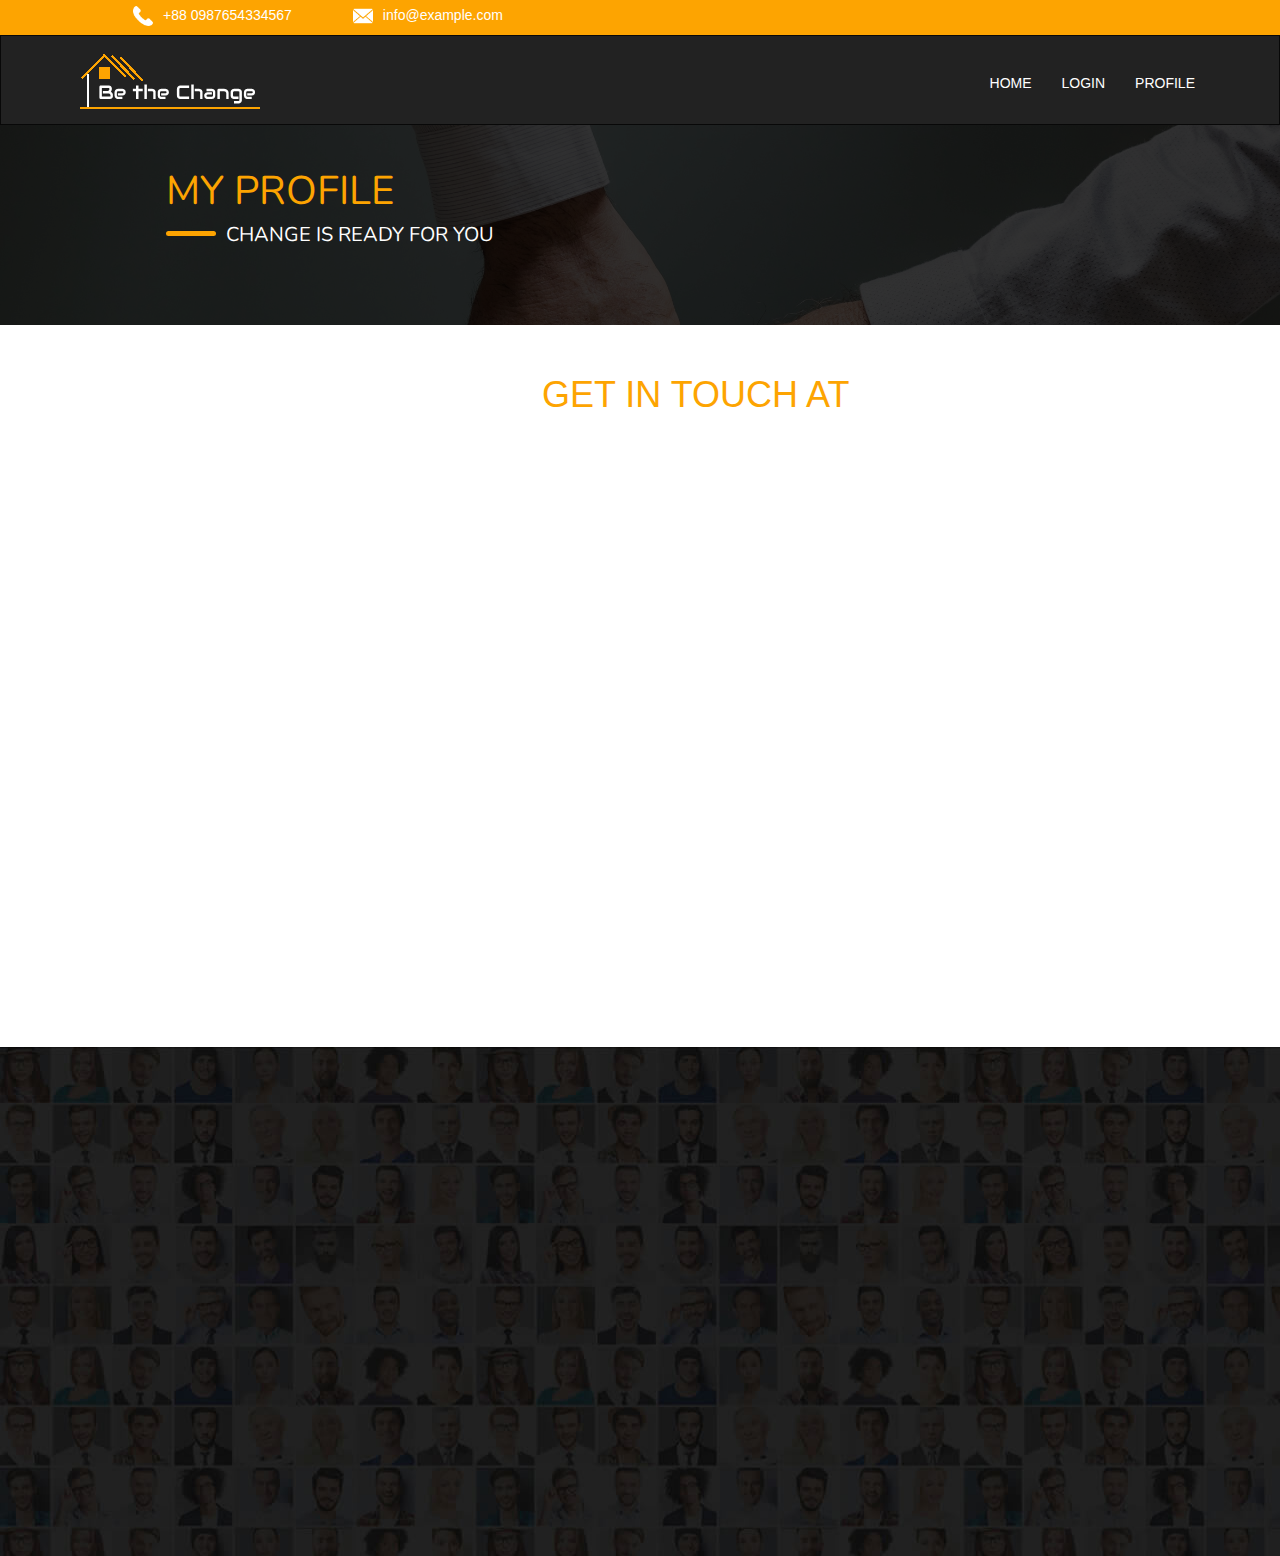
==== commit 4a744d8b: "otp and toastr done" ====
--- a/about.html
+++ b/about.html
@@ -66,7 +66,7 @@
         </div>
     </div>
 <div class="clearfix"></div>
-<h1 class="text-align:center" style="color:#fda401;margin-left:40%;padding:"30px"> GET IN TOUCH AT</h1>
+<h1 class="text-align:center" style="color:#fda401;margin-left:40%;padding:30px"> GET IN TOUCH AT</h1>
 
 <div class="mapouter" style="margin-left :18%;margin-top: 3%">
     <div class="gmap_canvas">
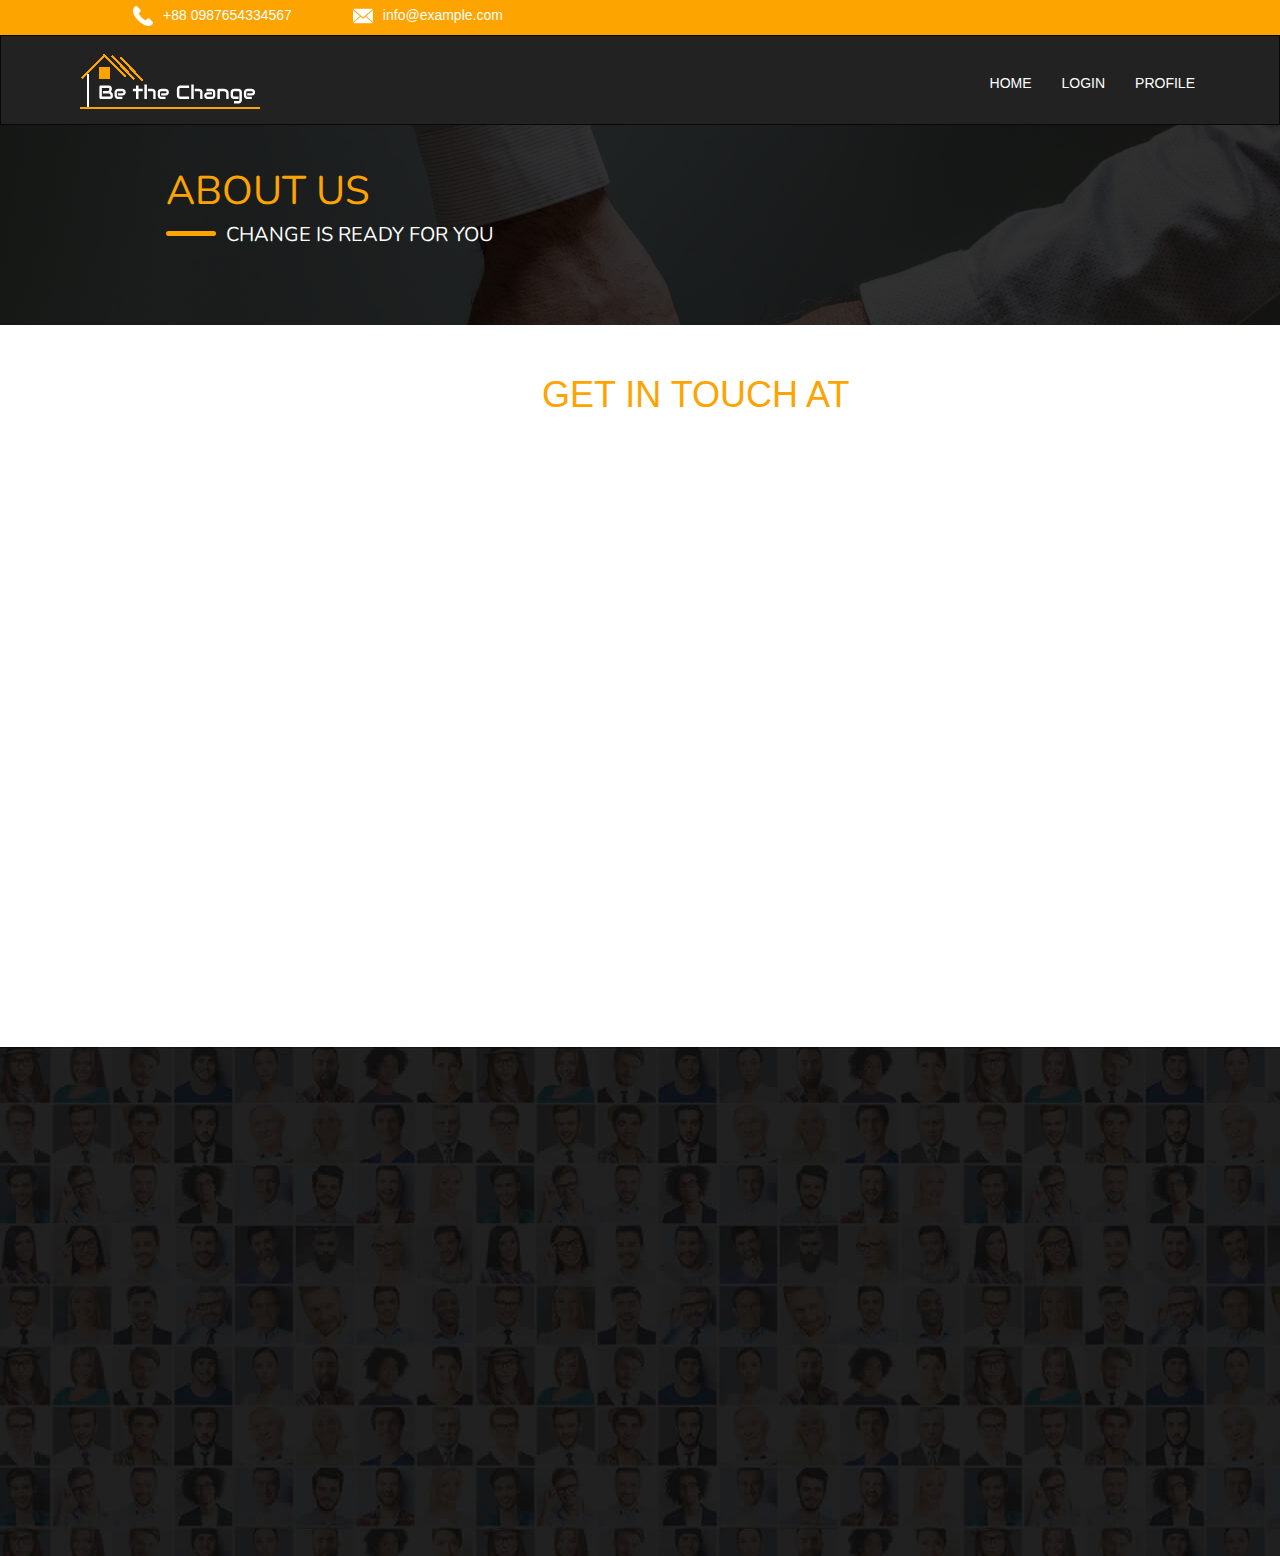
==== commit bfbf043a: "about" ====
--- a/about.html
+++ b/about.html
@@ -10,7 +10,7 @@
         
     
     <link href="vendors/WOW-master/dist/wow.min.js">
-    <link rel="stylesheet" href="css/profile.css">
+    <link rel="stylesheet" href="css/profile1.css">
     </head>
     <body>
         <div class="header-strip">
@@ -55,7 +55,7 @@
           <div class="containers">
            <div class="something">
                <div class="heading">
-                   <span class="blog-text">MY PROFILE</span>
+                   <span class="blog-text">ABOUT US</span>
                </div>
                <div class="same-section">
                 <span class="add"></span><span class="text">CHANGE IS READY FOR YOU</span>
--- a/css/profile1.css
+++ b/css/profile1.css
@@ -0,0 +1,235 @@
+body{
+    margin:0px;
+    padding:0px;
+    
+}
+.containers{
+    margin-left:13%;
+}
+.header-strip{
+    background-color: #fda401;
+    width:100%;
+    height:35px;
+}
+.dot{
+    padding:5px;
+    margin-left:10%;
+    color: white;
+}
+
+.number{
+    margin-left:10px;
+    margin-bottom:-20px;
+}
+.icon1{
+    margin-left:5%;
+}
+.change{
+    margin-top:2%;
+}
+.cover{
+    margin-top:-20px;
+    background-image: url("img/rawpixel-587848-unsplash.jpg");
+    width:100%;
+    height:200px;
+
+    box-shadow:inset 1px black;
+    
+}
+.bg-parallax{
+    background-repeat:no-repeat;
+    background-size: cover;
+    background-position: center;
+    /*only can be used in css not in html imgsrc*/
+    background-attachment: fixed;
+}
+
+.img-overlay{
+    position:relative;
+}
+.overlay{
+    position: absolute;
+    top: 0;
+    left: 0;
+    width: 100%;
+    height:200px;
+    background: rgba(0, 0, 0, 0.8);
+}
+
+.something{
+    position:absolute;
+    margin-top:3%;
+    
+}
+.blog-text{
+    font-family: nunito;
+    color:#fda401;
+    font-size:40px;
+    
+}
+.blogs-text{
+    font-family: nunito;
+    color:white;
+    font-size:40px;
+}
+.same-section{
+    width:1000px;
+}
+.add{
+    border:none;
+    position:absolute;    
+    background-color: #fda401;
+    width:50px;
+    height:5px;
+    border-radius: 25px;
+    margin-top:10px;
+    
+}
+.text{
+    font-family: nunito;
+    position: absolute;
+    font-size:20px;
+    color:white;
+    margin-left:60px;
+    
+}
+.section2{
+    
+    background: #ecf5f6;
+    width:100%;
+    height:1200px;
+    
+}
+.cards{
+    margin-left:10%;
+    box-shadow:2px 2px #aaa;
+}
+.contain{
+    margin-top:10%;
+    margin-left:3%;
+    background: white;
+    padding:0px;
+    height:500px;
+    box-shadow:2px 2px #aaa;
+}
+.big-container{
+    margin:0px;
+    padding:0px;
+    height:230px;
+    background: url("img/img3phone.jpg");
+    
+    
+}
+
+
+
+all{
+    position: absolute;
+    background:white;
+    margin-left:5px;
+    width:53px;
+    height:0.8px;
+    margin-top:5px;
+    
+}
+.row{
+    margin-top:40px;
+}
+.image1{
+    float:left;
+    margin-top:10px;
+    opacity:0.7;
+    
+}
+
+.clearfix:after{
+    content:"";
+    clear:both;
+    display:block;
+    
+}
+.para1{
+    font-family: "Poppins";
+    font-size:1em;
+    margin-top:28px;
+}
+.para2{
+    font-family: "Poppins";
+    font-size:1em;
+    margin-top:20px;
+    margin-bottom:20px;
+}
+.designers{
+    margin-top:78px;
+}
+.para3{
+    font-family: "Poppins";
+    font-size:17px;
+    font-weight: bold;
+    margin-top:15px;
+}
+.left-profile{
+    float:left;
+    margin-left:12%;
+    margin-top:7%;
+}
+.right-profile{
+    float:left;
+    margin-left:12%;
+    margin-top:5%;
+    
+}
+.card-container{
+    background: white;
+    border:2px solid #fda401;
+    padding:20px;
+    height:350px;
+    width:690px;
+    box-shadow:0 25px 30px rgba(0,0,0,0.3);
+    font-size:20px;
+}
+.rule{
+    background: #fda401;
+    width:100%;
+    height:0.5%;
+}
+input{
+    outline:none;
+    border:0px;
+    height:40px;
+    width:300px;
+    border-bottom:1px solid white;
+    margin:0px;
+    font-size:15px;
+     
+}
+.content-box{
+    margin-top:5%;
+    background:url("img/bg-testimonials.jpg");
+    color:white;
+}
+.team-member{
+    margin:0 15px;
+}
+.team-member-info{
+    padding:10px 0 30px 0;
+}
+h4.team-member-name{
+    font-size: 22px;
+    font-weight: 700;
+    letter-spacing: 1px;
+    padding-top: 2px;
+}
+h4.team-member-designation{
+    color:#34C6D3;
+    font-size:15px;
+    font-style:italic;
+    font-weight:700;
+    letter-spacing: 1px;
+    margin-top: 5px;
+    
+}
+.text-heading{
+    padding:30px;
+    color:#fda401;
+}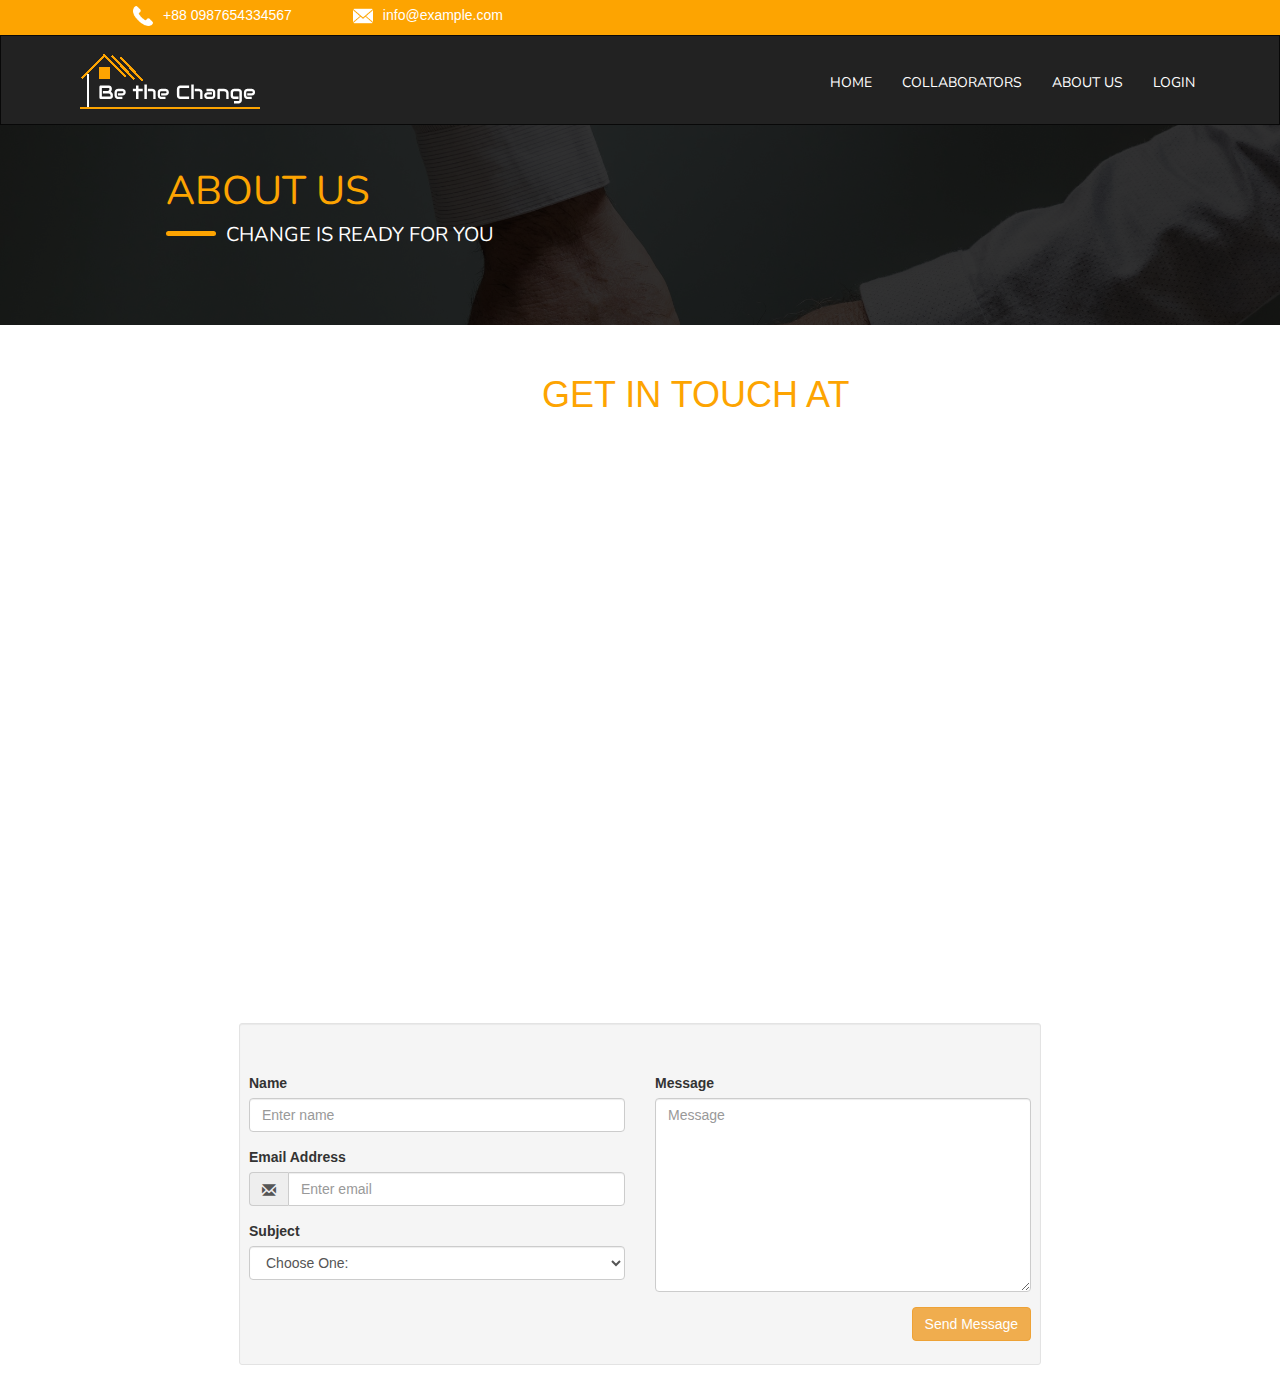
==== commit d4b7c128: "all done" ====
--- a/about.html
+++ b/about.html
@@ -31,17 +31,13 @@
             <div class="collapse navbar-collapse navbar-ex1-collapse">
 
                 <ul class="nav navbar-nav navbar-right change">
-
-                    <li class="big"><a href="index.php" style="color:white;">HOME</a></li>
-                    
-                    <li><a href="login.html" style="color:white;">LOGIN</a></li>
-                    <li><a href="profile.html" style="color:white;">PROFILE</a></li>
-                   
-                    
-                    
-
-
-                </ul>
+                  <li class="big"><a href="index.php" style="color:white;font-family: nunito">HOME</a></li>
+                  <!-- <li><a href="profile.html" style="color:white;">PROFILE</a></li> -->
+                  <li><a href="collaborators.html" style="color:white;font-family: nunito">COLLABORATORS</a></li>
+                  <li><a href="about.html" style="color:white;font-family: nunito">ABOUT US</a></li>
+                  <li><a href="login.php" style="color:white;font-family: nunito">LOGIN</a></li>
+                  
+               </ul>
 
 
             </div>
@@ -70,7 +66,7 @@
 
 <div class="mapouter" style="margin-left :18%;margin-top: 3%">
     <div class="gmap_canvas">
-        <iframe width="985" height="500" id="gmap_canvas" src="https://maps.google.com/maps?q=vivekanand%20education%20society%20%20institute%20of%20technology&t=&z=15&ie=UTF8&iwloc=&output=embed" frameborder="0" scrolling="no" marginheight="0" marginwidth="0"></iframe>
+        <iframe width="985" height="500" id="gmap_canvas" src="https://maps.google.com/maps?q=kurla&t=&z=15&ie=UTF8&iwloc=&output=embed" frameborder="0" scrolling="no" marginheight="0" marginwidth="0"></iframe>
         <a href="https://www.embedgooglemap.net"></a>
     </div>
     <style>.mapouter{text-align:right;height:500px;width:985px;}.gmap_canvas {overflow:hidden;background:none!important;height:500px;width:100%;}</style>
@@ -96,7 +92,7 @@
           </div>
         </section> -->
   <div class="clearfix"></div>
-   <section id="team">
+   <!-- <section id="team">
            <div class="content-box">
                <div class="content-title wow animated fadeInDown" data-wow-duration="1s" data-wow-delay=".3s">
                    <h2 class="text-heading text-center">NGO's Associated With</h2>
@@ -113,36 +109,36 @@
                               <h4 class="team-member-name">Your NGO</h4>
                               
                               
-                          </div><!--.team-member-info-->
-                           
-                       </div><!--.team-member-->
+                          </div>
+                           
+                       </div>
                        <div class="team-member">
                           <img src="css/img/ngo3.gif" alt="Team Member 1" width="300px" height="250px">
                           <div class="team-member-info text-center">
                               <h4 class="team-member-name">YourStory NGO</h4>
                               
                               
-                          </div><!--.team-member-info-->
-                           
-                       </div><!--.team-member-->
+                          </div>
+                           
+                       </div>
                        <div class="team-member">
                           <img src="css/img/ngo2.jpg" alt="Team Member 1" width="300px" height="250px">
                           <div class="team-member-info text-center">
                               <h4 class="team-member-name">We NGO</h4>
                               
                               
-                          </div><!--.team-member-info-->
-                           
-                       </div><!--.team-member-->
+                          </div>
+                           
+                       </div>
                        <div class="team-member">
                           <img src="css/img/ngo1.JPG" alt="Team Member 1" width="300px" height="250px">
                           <div class="team-member-info text-center">
                               <h4 class="team-member-name">Kranti NGO</h4>
                               
                               
-                          </div><!--.team-member-info-->
-                           
-                       </div><!--.team-member-->
+                          </div>
+                           
+                       </div>
                        
                        </div>
                    </div>
@@ -150,7 +146,74 @@
                 </div>
                </div>
            </div>
-        </section>         
+        </section>     -->     
+
+<div class="container" style="width: 65%">
+    <div class="row">
+        <div class="col-md-12">
+            <div class="well well-sm">
+                <form>
+                <div class="row">
+                    <div class="col-md-6">
+                        <div class="form-group">
+                            <label for="name">
+                                Name</label>
+                            <input type="text" class="form-control" id="name" placeholder="Enter name" required="required" />
+                        </div>
+                        <div class="form-group">
+                            <label for="email">
+                                Email Address</label>
+                            <div class="input-group">
+                                <span class="input-group-addon"><span class="glyphicon glyphicon-envelope"></span>
+                                </span>
+                                <input type="email" class="form-control" id="email" placeholder="Enter email" required="required" /></div>
+                        </div>
+                        <div class="form-group">
+                            <label for="subject">
+                                Subject</label>
+                            <select id="subject" name="subject" class="form-control" required="required">
+                                <option value="na" selected="">Choose One:</option>
+                                <option value="service">Query</option>
+                                <option value="suggestions">Suggestions</option>
+                                <option value="product">Career</option>
+                            </select>
+                        </div>
+                    </div>
+                    <div class="col-md-6">
+                        <div class="form-group">
+                            <label for="name">
+                                Message</label>
+                            <textarea name="message" id="message" class="form-control" rows="9" cols="25" required="required"
+                                placeholder="Message"></textarea>
+                        </div>
+                    </div>
+                    <div class="col-md-12">
+                        <button type="submit" class="btn btn-warning pull-right" id="btnContactUs">
+                            Send Message</button>
+                    </div>
+                </div>
+                </form>
+            </div>
+        </div>
+        <!-- <div class="col-md-4">
+            <form>
+            <legend><span class="glyphicon glyphicon-globe"></span> Our office</legend>
+            <address>
+                <strong>Twitter, Inc.</strong><br>
+                795 Folsom Ave, Suite 600<br>
+                San Francisco, CA 94107<br>
+                <abbr title="Phone">
+                    P:</abbr>
+                (123) 456-7890
+            </address>
+            <address>
+                <strong>Full Name</strong><br>
+                <a href="mailto:#">first.last@example.com</a>
+            </address>
+            </form>
+        </div> -->
+    </div>
+</div>
 
        <script src="vendors/jquery/jquery-3.3.1.min.js"></script>
         <!--Bootstrap Script-->
